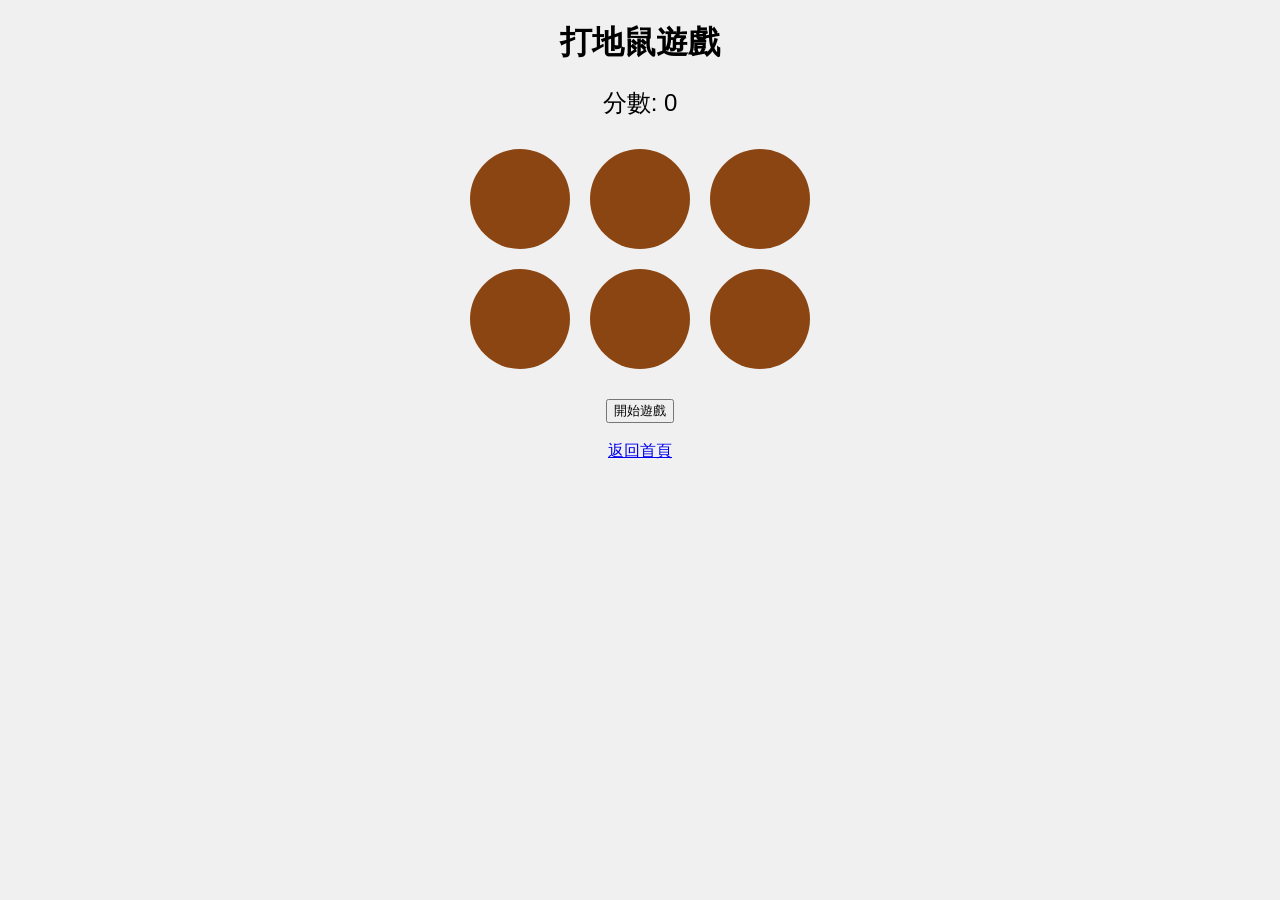
==== game.html @ bbff89ad "打地鼠遊戲" ====
<!DOCTYPE html>
<html lang="zh-tw">
<head>
    <meta charset="UTF-8">
    <title>打地鼠遊戲</title>
    <style>
        body {
            font-family: Arial, sans-serif;
            text-align: center;
            background-color: #f0f0f0;
        }
        .game-container {
            margin: 20px auto;
            width: 400px;
        }
        .holes {
            display: flex;
            flex-wrap: wrap;
            justify-content: center;
        }
        .hole {
            width: 100px;
            height: 100px;
            margin: 10px;
            background-color: #8B4513;
            border-radius: 50%;
            position: relative;
            overflow: hidden;
        }
        .mole {
            width: 80px;
            height: 80px;
            position: absolute;
            bottom: -80px;
            display: flex;
            justify-content: center;
            align-items: center;
            font-size: 50px;
            transition: bottom 0.3s ease;
        }
        .score {
            font-size: 24px;
            margin: 20px;
        }
        .hole.up .mole {
            display: block;
            bottom: 0;
        }
    </style>
</head>
<body>
    <h1>打地鼠遊戲</h1>
    <div class="score">分數: <span id="score">0</span></div>
    <div class="game-container">
        <div class="holes">
            <div class="hole" id="hole1">
                <div class="mole" id="mole1">🐭</div>
            </div>
            <div class="hole" id="hole2">
                <div class="mole" id="mole2">🐭</div>
            </div>
            <div class="hole" id="hole3">
                <div class="mole" id="mole3">🐭</div>
            </div>
            <div class="hole" id="hole4">
                <div class="mole" id="hole4">
                    <div class="mole" id="mole4"></div>
                </div>
            </div>
            <div class="hole" id="hole5">
                <div class="mole" id="mole4">🐭</div>
            </div>
            <div class="hole" id="hole6">
                <div class="mole" id="mole6">🐭</div>
            </div>
        </div>
    </div>
    <button id="start">開始遊戲</button>
    <br><br>
    <a href="index.html">返回首頁</a>
    <script>
        const holes = document.querySelectorAll('.hole');
        const moles = document.querySelectorAll('.mole');
        const scoreDisplay = document.getElementById('score');
        const startButton = document.getElementById('start');
        let score = 0;
        let timeUp = false;
        let lastHole;

        function randomTime(min, max) {
            return Math.round(Math.random() * (max - min) + min);
        }

        function randomHole(holes) {
            const idx = Math.floor(Math.random() * holes.length);
            const hole = holes[idx];
            if (hole === lastHole) {
                return randomHole(holes);
            }
            lastHole = hole;
            return hole;
        }

        function peep() {
            const time = randomTime(200, 1000);
            const hole = randomHole(holes);
            hole.classList.add('up');
            setTimeout(() => {
                hole.classList.remove('up');
                if (!timeUp) peep();
            }, time);
        }

        function startGame() {
            score = 0;
            scoreDisplay.textContent = 0;
            timeUp = false;
            peep();
            setTimeout(() => timeUp = true, 10000);
        }

        function bonk(e) {
            if (!e.isTrusted) return; // 防止作弊
            score++;
            this.classList.remove('up');
            scoreDisplay.textContent = score;
        }

        moles.forEach(mole => mole.addEventListener('click', bonk));

        startButton.addEventListener('click', startGame);
    </script>
</body>
</html>
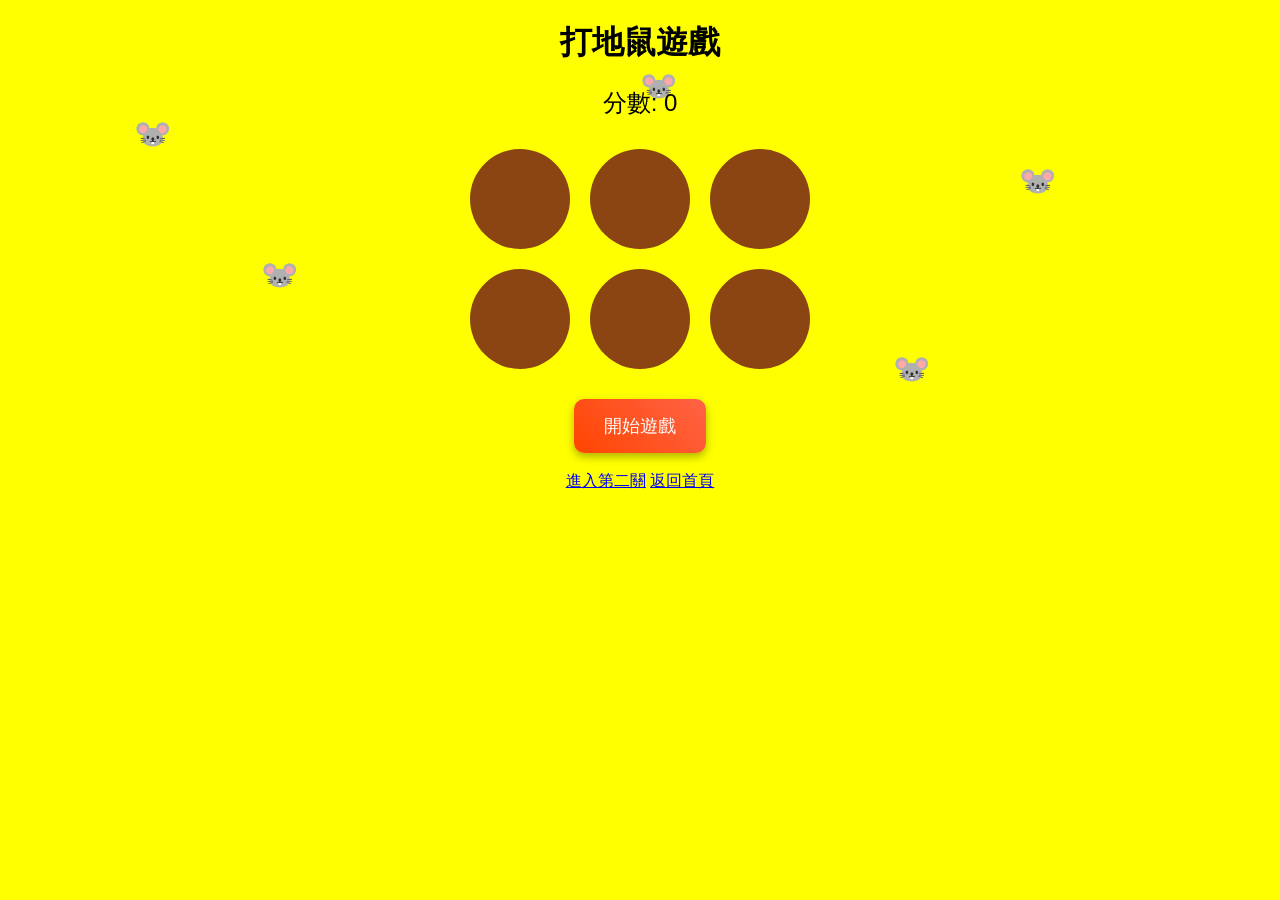
==== commit 992d3765: "新增第二關" ====
--- a/game.html
+++ b/game.html
@@ -7,7 +7,9 @@
         body {
             font-family: Arial, sans-serif;
             text-align: center;
-            background-color: #f0f0f0;
+            background-color: #FFFF00;
+            position: relative;
+            overflow: hidden;
         }
         .game-container {
             margin: 20px auto;
@@ -46,9 +48,54 @@
             display: block;
             bottom: 0;
         }
+        button {
+            padding: 15px 30px;
+            font-size: 18px;
+            background: linear-gradient(45deg, #FF4500, #FF6347);
+            color: white;
+            border: none;
+            border-radius: 10px;
+            cursor: pointer;
+            box-shadow: 0 4px 8px rgba(0,0,0,0.3);
+            transition: all 0.3s ease;
+        }
+        button:hover {
+            background: linear-gradient(45deg, #FF6347, #FF4500);
+            transform: scale(1.1);
+            box-shadow: 0 6px 12px rgba(0,0,0,0.4);
+        }
+        button:active {
+            transform: scale(0.95);
+            box-shadow: 0 2px 4px rgba(0,0,0,0.2);
+        }
+        .running-mole {
+            position: absolute;
+            font-size: 30px;
+            animation: runAround 8s linear infinite;
+            z-index: -1;
+        }
+        .running-mole:nth-child(1) { animation-delay: 0s; left: 10%; top: 20%; }
+        .running-mole:nth-child(2) { animation-delay: 2s; left: 20%; top: 50%; }
+        .running-mole:nth-child(3) { animation-delay: 4s; left: 50%; top: 10%; }
+        .running-mole:nth-child(4) { animation-delay: 6s; left: 70%; top: 70%; }
+        .running-mole:nth-child(5) { animation-delay: 1s; left: 80%; top: 30%; }
+        @keyframes runAround {
+            0% { transform: translate(0, 0); }
+            25% { transform: translate(50vw, 0); }
+            50% { transform: translate(50vw, 50vh); }
+            75% { transform: translate(0, 50vh); }
+            100% { transform: translate(0, 0); }
+        }
     </style>
 </head>
 <body>
+    <div class="background-moles">
+        <div class="running-mole">🐭</div>
+        <div class="running-mole">🐭</div>
+        <div class="running-mole">🐭</div>
+        <div class="running-mole">🐭</div>
+        <div class="running-mole">🐭</div>
+    </div>
     <h1>打地鼠遊戲</h1>
     <div class="score">分數: <span id="score">0</span></div>
     <div class="game-container">
@@ -77,6 +124,7 @@
     </div>
     <button id="start">開始遊戲</button>
     <br><br>
+    <a href="level2.html">進入第二關</a>
     <a href="index.html">返回首頁</a>
     <script>
         const holes = document.querySelectorAll('.hole');
